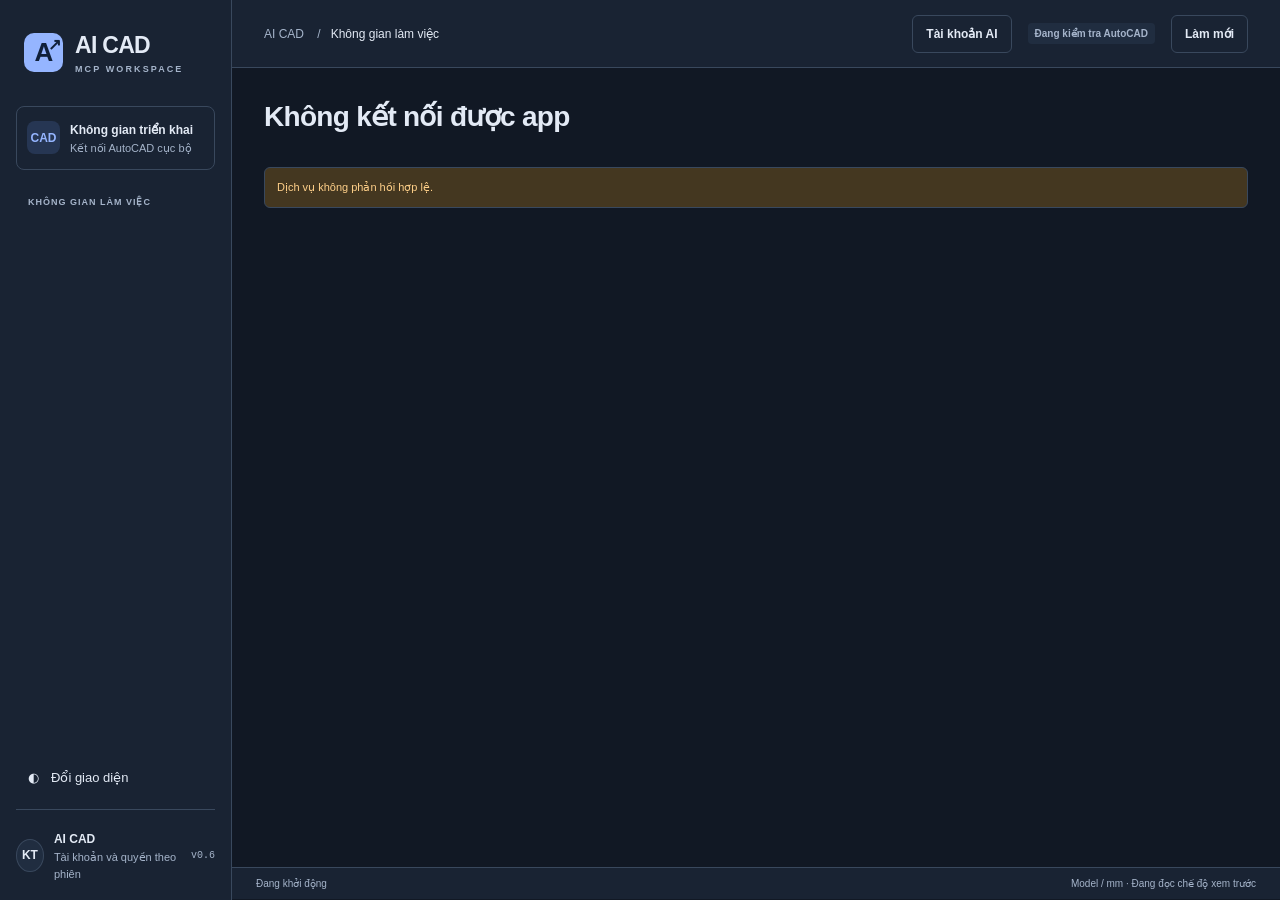
==== src/Desktop.Host/wwwroot/index.html @ 0a6f7db0 "Khoi tao du an AI CAD" ====
<!doctype html><html lang="vi"><head><meta charset="utf-8"><meta name="viewport" content="width=device-width,initial-scale=1"><title>AI CAD MCP</title><link rel="stylesheet" href="styles.css?v=0.6.3"></head><body class="theme-dark"><a class="skip" href="#main">Đến nội dung chính</a><div class="app"><aside class="sidebar"><div class="brand"><span class="brand-mark">A<span>↗</span></span><div>AI CAD<span class="brand-sub">MCP WORKSPACE</span></div></div><div class="project"><span class="project-icon">CAD</span><div><strong>Không gian triển khai</strong><small>Kết nối AutoCAD cục bộ</small></div></div><div class="eyebrow nav-label">KHÔNG GIAN LÀM VIỆC</div><nav id="nav" aria-label="Điều hướng chính"></nav><div class="sidebar-bottom"><div class="connection" id="connection"></div><button class="nav-item" id="theme">◐ <span>Đổi giao diện</span></button><div class="profile"><span class="avatar">KT</span><div><strong>AI CAD</strong><small>Tài khoản và quyền theo phiên</small></div><span class="version">v0.6</span></div></div></aside><div class="shell"><header class="topbar"><div class="breadcrumb">AI CAD <span>/</span><strong id="crumb">Không gian làm việc</strong></div><div class="top-actions"><button class="button" data-page="account">Tài khoản AI</button><span class="badge" id="cad-status">Đang kiểm tra AutoCAD</span><button class="button" id="refresh">Làm mới</button></div></header><main id="main" tabindex="-1"><p class="empty">Đang kết nối dịch vụ cục bộ…</p></main><footer class="statusbar"><span id="status">Đang khởi động</span><span id="preview-summary">Model / mm · Đang đọc chế độ xem trước</span></footer></div></div><div class="toast" id="toast" role="status" aria-live="polite" hidden></div><script src="app.js?v=0.6.2"></script><script src="chat.js?v=0.3.3"></script><script src="workspace.js?v=0.3.3"></script><script src="library-management.js?v=0.6.3"></script><script src="library.js?v=0.6.4"></script><script src="source.js?v=0.6.11"></script><script src="warehouse.js?v=0.5.0"></script><script src="drafting.js?v=0.6.1"></script></body></html>
---- src/Desktop.Host/wwwroot/styles.css ----
:root{color-scheme:light;--bg:#f4f6f9;--surface:#fff;--subtle:#f8fafc;--text:#19253a;--muted:#59677c;--line:#dce2eb;--primary:#285ddd;--primary-soft:#edf2ff;--success:#18754f;--success-soft:#e9f6ef;--warning:#935400;--warning-soft:#fff3df;--danger:#b52e3e;--danger-soft:#fff0f2;--canvas:#151d2a;--canvas-text:#bdcbdc;--shadow:0 12px 40px #0b1c3220;--radius:10px;--mono:Consolas,'Courier New',monospace;--font:'Segoe UI',Arial,sans-serif}
*{box-sizing:border-box}body{margin:0;font:14px/1.5 var(--font);background:var(--bg);color:var(--text)}button,input,select,textarea{font:inherit}button,a,select{touch-action:manipulation}button{cursor:pointer;color:inherit}button:disabled{cursor:not-allowed;opacity:.55}button:focus-visible,a:focus-visible,input:focus-visible,select:focus-visible,textarea:focus-visible{outline:3px solid var(--primary);outline-offset:3px}button{transition:background .15s,border-color .15s}a{color:var(--primary)}h1,h2,h3,p{margin:0}h1{font-size:28px;font-weight:650;letter-spacing:-.7px}h2{font-size:19px;font-weight:650}h3{font-size:15px}small{font-size:12px;color:var(--muted)}svg{display:block}.app{display:flex;min-height:100dvh}.sidebar{width:232px;flex-shrink:0;background:var(--surface);border-right:1px solid var(--line);padding:28px 16px 0;display:flex;flex-direction:column;position:sticky;top:0;height:100dvh}.brand{display:flex;align-items:center;gap:12px;font-size:23px;font-weight:700;letter-spacing:-.7px;padding:0 8px}.brand-mark{position:relative;background:var(--primary);color:white;width:39px;height:39px;border-radius:10px;display:grid;place-items:center;font-size:26px}.brand-mark span{font-size:16px;position:absolute;right:3px;top:0}.brand-sub{display:block;font-size:9px;letter-spacing:2.1px;color:var(--muted);font-weight:600;margin-top:0}.project{display:flex;gap:10px;align-items:center;border:1px solid var(--line);border-radius:8px;padding:12px 10px;margin:30px 0 26px}.project-icon,.avatar{display:grid;place-items:center;width:33px;height:33px;border-radius:8px;background:var(--primary-soft);color:var(--primary);font-weight:650;font-size:12px}.project strong{font-size:12px}.project small,.profile small,.connection small{display:block;font-size:11px}.eyebrow{font-size:10px;letter-spacing:1.5px;font-weight:700;color:var(--muted)}.nav-label{font-size:9px;padding:0 12px;margin-bottom:10px;letter-spacing:1px}.nav-item{display:flex;width:100%;align-items:center;gap:12px;background:none;border:0;text-align:left;padding:12px;border-radius:7px;margin:3px 0;font-weight:500;font-size:13px}.nav-item svg{width:18px;height:18px}.nav-item:hover{background:var(--subtle)}.nav-item.active{color:var(--primary);background:var(--primary-soft);font-weight:650}.nav-count{margin-left:auto;font-size:10px;padding:1px 6px;background:var(--surface);border:1px solid var(--line);border-radius:5px}.sidebar-bottom{margin-top:auto;padding-top:32px}.connection{display:flex;gap:9px;align-items:center;padding:12px 8px}.connection strong{font-size:11px}.dot{display:inline-block;width:6px;height:6px;border-radius:50%;background:var(--success);flex-shrink:0}.profile{display:flex;gap:10px;align-items:center;border-top:1px solid var(--line);padding:18px 0;margin-top:10px}.profile strong{font-size:12px}.avatar{background:var(--subtle);color:var(--text);border:1px solid var(--line);border-radius:50%}.version{margin-left:auto;font:10px var(--mono);color:var(--muted)}.shell{min-width:0;flex:1}.topbar{height:68px;display:flex;align-items:center;justify-content:space-between;padding:0 32px;border-bottom:1px solid var(--line);background:var(--surface);gap:12px}.breadcrumb{font-size:12px;color:var(--muted)}.breadcrumb span{margin:0 10px;color:var(--muted)}.breadcrumb strong{font-weight:500;color:var(--text)}.top-actions{display:flex;align-items:center;gap:16px}.prototype-tag{font-size:9px;letter-spacing:1px;color:var(--muted);border:1px solid var(--line);padding:5px 8px;border-radius:4px}.icon-button{border:1px solid var(--line);background:var(--surface);width:32px;height:32px;border-radius:6px;font-size:18px}main{padding:28px 32px 32px;min-height:calc(100dvh - 101px)}.page-heading{display:flex;align-items:center;justify-content:space-between;gap:20px;margin-bottom:24px}.page-heading p{color:var(--muted);font-size:13px;margin-top:5px}.button{display:inline-flex;align-items:center;justify-content:center;gap:8px;border:1px solid var(--line);background:var(--surface);border-radius:6px;padding:9px 13px;font-size:12px;font-weight:600;min-height:38px}.button svg{width:15px;height:15px}.button:hover{background:var(--subtle)}.button.primary{background:var(--primary);border-color:var(--primary);color:white}.button.primary:hover{filter:brightness(.93)}.button.danger{color:var(--danger)}.actions{display:flex;gap:8px;flex-wrap:wrap}.context{display:flex;align-items:center;justify-content:space-between;background:var(--surface);border:1px solid var(--line);border-radius:var(--radius);padding:13px 16px;margin-bottom:20px;gap:12px}.document-context{display:flex;align-items:center;gap:14px;flex-wrap:wrap}.file-icon{background:var(--primary-soft);color:var(--primary);border-radius:6px;padding:8px;font:10px var(--mono);font-weight:bold}.context strong{font-size:13px}.context small{display:block;font-size:11px}.badge{display:inline-flex;gap:5px;align-items:center;padding:3px 7px;border-radius:4px;font-size:10px;font-weight:600;white-space:nowrap;background:var(--subtle);color:var(--muted)}.badge.green{background:var(--success-soft);color:var(--success)}.badge.blue{background:var(--primary-soft);color:var(--primary)}.badge.amber{background:var(--warning-soft);color:var(--warning)}.badge.red{background:var(--danger-soft);color:var(--danger)}.workspace{display:grid;grid-template-columns:minmax(0,1fr) 308px;gap:20px}.panel{background:var(--surface);border:1px solid var(--line);border-radius:var(--radius);overflow:hidden}.panel-header{display:flex;align-items:center;justify-content:space-between;padding:15px 18px;border-bottom:1px solid var(--line);gap:8px}.panel-header h2{font-size:13px}.panel-header small{font-size:10px}.canvas-toolbar{display:flex;align-items:center;justify-content:space-between;color:var(--canvas-text);font:10px var(--mono);padding:12px 16px;background:var(--canvas);border-bottom:1px solid #ffffff16}.canvas{position:relative;background-color:var(--canvas);background-image:radial-gradient(#ffffff15 .7px,transparent .7px);background-size:18px 18px;height:350px;padding:14px}.canvas svg{width:100%;height:100%}.canvas-note{position:absolute;bottom:13px;left:16px;color:var(--canvas-text);font:9px var(--mono)}.canvas-legend{display:flex;align-items:center;gap:16px;color:var(--muted);font-size:10px;padding:10px 16px;border-top:1px solid var(--line);flex-wrap:wrap}.legend-line{display:inline-block;width:13px;height:3px;background:var(--primary);margin-right:5px;vertical-align:middle}.legend-line.orange{background:#df9a46}.legend-line.grey{background:#8e9baa}.task-list{margin-top:20px}.filters{display:flex;gap:6px;padding:12px 16px;border-bottom:1px solid var(--line);flex-wrap:wrap}.filter{background:none;border:0;color:var(--muted);font-size:11px;padding:6px 10px;border-radius:5px}.filter.active{background:var(--primary-soft);color:var(--primary);font-weight:600}.task-row{display:grid;grid-template-columns:27px minmax(0,1fr) auto;align-items:center;gap:10px;padding:12px 16px;border-bottom:1px solid var(--line);cursor:pointer}.task-row:last-child{border-bottom:0}.task-row.selected{background:var(--primary-soft);box-shadow:inset 3px 0 var(--primary)}.task-row:hover{background:var(--subtle)}.task-symbol{font:10px var(--mono);color:var(--muted)}.task-row strong{font-size:12px}.task-row small{display:block;font:10px var(--mono);margin-top:2px}.inspector{padding:18px}.inspector-title{display:flex;align-items:center;justify-content:space-between;margin-bottom:8px}.inspector h2{font-size:17px;line-height:1.45;margin:9px 0}.description{color:var(--muted);font-size:12px;line-height:1.7}.divider{height:1px;background:var(--line);margin:18px 0}.field-label{display:block;font-size:10px;letter-spacing:.7px;color:var(--muted);font-weight:650;margin:15px 0 6px}.field-value{padding:9px 10px;border:1px solid var(--line);border-radius:6px;font-size:11px;background:var(--subtle);overflow-wrap:anywhere}.field-value strong{display:block;font-size:12px}.meta-grid{display:grid;grid-template-columns:1fr 1fr;gap:12px}.meta-grid small{display:block;font-size:10px}.meta-grid strong{font-size:11px;font-weight:600}.checklist{list-style:none;padding:0;margin:12px 0}.checklist li{font-size:11px;padding:5px 0;display:flex;gap:8px}.check{color:var(--success);font-weight:bold}.notice{background:var(--primary-soft);border:1px solid var(--line);border-radius:6px;padding:10px 12px;color:var(--text);font-size:11px;line-height:1.7}.notice.amber{background:var(--warning-soft);color:var(--warning)}.inspector .button{width:100%;margin-top:12px}.stats{display:grid;grid-template-columns:repeat(3,1fr);gap:14px;margin-bottom:20px}.stat{border:1px solid var(--line);border-radius:8px;background:var(--surface);padding:14px 18px}.stat small{font-size:11px}.stat strong{display:block;font-size:24px;font-weight:600;margin-top:3px}.stat strong span{font-size:11px;font-weight:400;color:var(--muted);margin-left:8px}.statusbar{border-top:1px solid var(--line);display:flex;justify-content:space-between;gap:10px;padding:8px 24px;font-size:10px;color:var(--muted);background:var(--surface)}.statusbar .dot{margin-right:5px;background:var(--warning)}.separator{margin:0 8px}.searchbar{display:flex;gap:12px;margin-bottom:20px;flex-wrap:wrap}.searchbar input{max-width:400px;flex:1}.input,select,textarea{border:1px solid var(--line);background:var(--surface);color:var(--text);border-radius:6px;padding:10px 12px;min-height:40px}textarea{width:100%;resize:vertical}.card-grid{display:grid;grid-template-columns:repeat(3,minmax(0,1fr));gap:18px}.library-card{border:1px solid var(--line);background:var(--surface);border-radius:var(--radius);padding:18px}.card-art{height:130px;background:var(--subtle);border:1px solid var(--line);border-radius:6px;margin-bottom:16px;display:grid;place-items:center;color:var(--primary)}.card-art svg{width:110px;height:100px}.library-card h2{font-size:15px;margin:8px 0}.library-card p{font-size:12px;color:var(--muted);min-height:40px;margin-bottom:16px}.card-foot{display:flex;justify-content:space-between;align-items:center;gap:8px;border-top:1px solid var(--line);padding-top:14px}.library-card .button{padding:7px 9px;font-size:11px}.content-stack{display:grid;gap:18px}.session-card{padding:20px}.session-head{display:flex;justify-content:space-between;gap:10px;margin-bottom:20px}.session-card h2{font-size:16px}.document-row{display:flex;align-items:center;justify-content:space-between;gap:16px;padding:14px 0;border-top:1px solid var(--line)}.document-row strong{font-size:13px}.document-row small{display:block}.wide-layout{display:grid;grid-template-columns:minmax(0,1fr) 310px;gap:20px}.upload{border:1px dashed var(--muted);border-radius:8px;padding:45px 20px;text-align:center;background:var(--subtle)}.upload h2{margin:15px 0 6px}.upload p{font-size:12px;color:var(--muted);margin-bottom:20px}.upload input{max-width:100%;font-size:12px}.padded{padding:20px}.timeline{padding:0 22px}.event{display:flex;gap:16px;padding:20px 0;border-bottom:1px solid var(--line)}.event-time{width:54px;flex-shrink:0;font:11px var(--mono);color:var(--muted)}.event h3{font-size:13px;margin-bottom:4px}.event p{font-size:12px;color:var(--muted)}.empty{padding:28px;color:var(--muted);text-align:center}.setting-row{display:flex;align-items:center;justify-content:space-between;gap:20px;padding:18px 0;border-bottom:1px solid var(--line)}.setting-row p{font-size:12px;color:var(--muted);margin-top:4px}dialog{width:min(580px,calc(100% - 32px));padding:0;border:1px solid var(--line);border-radius:12px;background:var(--surface);color:var(--text);box-shadow:var(--shadow)}dialog::backdrop{background:#0b1426a6}.dialog-head{padding:22px;display:flex;justify-content:space-between;gap:14px;border-bottom:1px solid var(--line)}.dialog-head h2{margin-top:6px}.dialog-actions{display:flex;justify-content:flex-end;gap:8px;padding:18px 22px;border-top:1px solid var(--line)}#review-content{padding:20px 22px}.review-item{display:flex;justify-content:space-between;gap:20px;padding:8px 0;font-size:12px}.review-item span{color:var(--muted)}.toast{position:fixed;bottom:45px;right:24px;background:var(--text);color:var(--surface);border-radius:8px;padding:14px 20px;box-shadow:var(--shadow);max-width:min(440px,calc(100% - 32px));z-index:10;font-size:13px}.skip{position:fixed;top:-60px;left:20px;z-index:20;background:var(--surface);padding:10px}.skip:focus{top:10px}.mono{font-family:var(--mono);font-size:11px}.hint{margin-top:12px;font-size:11px;color:var(--muted)}.toggle{accent-color:var(--primary);width:18px;height:18px}.theme-dark{color-scheme:dark;--bg:#111824;--surface:#192333;--subtle:#202d40;--text:#e3eaf5;--muted:#a5b4ca;--line:#39485d;--primary:#95b5ff;--primary-soft:#263653;--success:#8bdbb5;--success-soft:#203e35;--warning:#ffd089;--warning-soft:#443720;--danger:#ffa1af;--danger-soft:#472737}.theme-dark .button.primary,.theme-dark .brand-mark{color:#10203a}.theme-dark .toast{background:#e3eaf5;color:#192333}
@media(min-width:1600px){main{max-width:1600px;margin:auto}.canvas{height:430px}.workspace{grid-template-columns:minmax(0,1fr) 340px}}@media(max-width:1180px){.sidebar{width:202px;padding:24px 10px 0}main{padding:24px 20px}.topbar{padding:0 20px}.workspace{grid-template-columns:minmax(0,1fr) 275px;gap:14px}.card-grid{grid-template-columns:repeat(2,minmax(0,1fr))}.wide-layout{grid-template-columns:1fr}}@media(max-width:900px){.sidebar{width:76px;padding:22px 8px 0}.brand{padding:0 10px}.brand>div,.project,.nav-label,.nav-item span,.connection,.profile,.sidebar-bottom .nav-item{display:none}.brand-mark{flex-shrink:0}.nav-item{justify-content:center;height:44px}.nav-item svg{width:21px;height:21px}.sidebar nav{margin-top:32px}.workspace{grid-template-columns:1fr}.workspace>aside{display:block}.inspector .meta-grid{grid-template-columns:repeat(4,1fr)}.canvas{height:350px}.page-heading{align-items:flex-start}.prototype-tag{display:none}.statusbar{flex-wrap:wrap}}@media(max-width:600px){.sidebar{width:58px;padding:20px 5px}.brand{padding:0 5px}.brand-mark{width:37px;height:37px}.breadcrumb{font-size:10px}.breadcrumb span{margin:0 4px}.breadcrumb strong{display:none}.topbar{height:56px;padding:0 12px}main{padding:20px 12px}h1{font-size:23px}.page-heading{flex-direction:column;gap:12px;margin-bottom:18px}.stats{gap:6px}.stat{padding:10px}.stat strong{font-size:22px}.stat strong span{display:none}.context{align-items:flex-start;flex-direction:column}.card-grid{grid-template-columns:1fr}.inspector .meta-grid{grid-template-columns:1fr 1fr}.canvas{height:290px;padding:4px}.canvas-toolbar{font-size:8px}.task-row{padding:12px 10px;grid-template-columns:18px minmax(0,1fr)}.task-row .badge{grid-column:2;justify-self:start}.session-head,.document-row{align-items:flex-start;flex-direction:column}.statusbar{padding:8px 12px;font-size:9px}.statusbar>span:last-child{display:none}.dialog-actions{flex-wrap:wrap}.setting-row{align-items:flex-start;flex-direction:column}.top-actions{gap:4px}}@media(prefers-reduced-motion:reduce){*{transition:none!important;scroll-behavior:auto!important}}@media(forced-colors:active){.badge,.button,.nav-item.active,.panel{border:1px solid CanvasText}.dot{background:CanvasText}}
.chat-context{display:flex;gap:12px;align-items:end;flex-wrap:wrap;margin-bottom:18px}.chat-context label{display:grid;gap:6px;font-size:11px;color:var(--muted);min-width:200px;flex:1}.chat-panel{max-width:1100px;margin:auto}.chat-log{min-height:320px;max-height:55vh;overflow:auto;padding:24px}.chat-welcome{max-width:600px;margin:12px auto;text-align:left;display:grid;gap:16px}.chat-welcome .brand-mark{margin-bottom:8px}.chat-welcome p{color:var(--muted);font-size:13px}.chat-message{max-width:85%;padding:16px 18px;border-radius:8px;margin-bottom:16px;background:var(--subtle);overflow-wrap:anywhere}.chat-message.from-user{margin-left:auto;background:var(--primary-soft)}.chat-message p{white-space:pre-wrap;margin-top:8px;font-size:14px}.chat-message .notice{margin-top:12px}.chat-composer{padding:18px 24px;border-top:1px solid var(--line)}.chat-composer textarea{min-height:92px}.chat-composer-foot{display:flex;justify-content:space-between;align-items:center;gap:12px;margin-top:12px}.chat-thinking{font-size:13px;color:var(--muted);padding:10px}.calibration-grid{display:grid;grid-template-columns:repeat(3,1fr);gap:12px}.calibration-grid label{font-size:11px;display:grid;gap:5px}.analysis-summary{margin-top:16px}.analysis-summary pre{white-space:pre-wrap;overflow-wrap:anywhere;font-size:11px;max-height:350px;overflow:auto}@media(max-width:600px){.chat-log{padding:12px}.chat-message{max-width:100%}.chat-composer{padding:12px}.chat-composer-foot{align-items:start;flex-direction:column}.calibration-grid{grid-template-columns:1fr 1fr}.chat-context label{min-width:0;width:100%}}

/* One workspace: conversation left, drawing and execution right. */
main.unified-workspace{max-width:none;width:100%;margin:0;padding:24px;}
.unified-workspace .page-heading{margin-bottom:18px}.workspace-controls{display:grid;grid-template-columns:minmax(150px,.8fr) minmax(200px,1.2fr) minmax(200px,1fr) auto;gap:12px;padding:14px 16px;margin-bottom:18px;align-items:end}.workspace-controls label{display:grid;gap:7px;min-width:0;font-size:10px;font-weight:650;letter-spacing:.4px;color:var(--muted)}.workspace-controls select{width:100%;min-width:0;font-size:12px;letter-spacing:0}.unified-grid{display:grid;grid-template-columns:minmax(300px,30%) minmax(0,1fr);gap:18px;align-items:start}.unified-grid>*{min-width:0}.workspace-chat{display:flex;flex-direction:column;position:sticky;top:18px;height:calc(100dvh - 320px);min-height:520px}.workspace-chat .panel-header{flex-shrink:0}.workspace-chat .panel-header .button{padding:6px 10px;min-height:34px;font-size:11px}.chat-target{display:flex;gap:8px;flex-wrap:wrap;align-items:center;padding:12px 16px;border-bottom:1px solid var(--line);font-size:11px;color:var(--muted)}.chat-target>span:last-child{overflow-wrap:anywhere}.workspace-chat-help{padding:10px 16px;background:var(--warning-soft);color:var(--warning);font-size:11px;line-height:1.65}.workspace-chat .chat-log{flex:1;min-height:130px;max-height:none;padding:16px;overflow:auto;scrollbar-width:thin}.workspace-chat .chat-message{max-width:100%;padding:12px;margin-bottom:14px}.workspace-chat .chat-message p{font-size:13px;line-height:1.65}.workspace-chat .chat-message .button{font-size:11px;white-space:normal;line-height:1.5}.workspace-chat .chat-welcome{margin:8px 0;gap:14px}.workspace-chat .chat-welcome h3{font-size:18px}.workspace-chat .chat-welcome p{font-size:12px}.workspace-chat .chat-composer{padding:14px 16px;flex-shrink:0}.workspace-chat .chat-composer .field-label{margin-top:0}.workspace-chat .chat-composer textarea{font-size:13px;min-height:92px;max-height:180px}.workspace-chat .chat-composer-foot{align-items:center;gap:8px}.workspace-chat .chat-composer-foot small{font-size:10px;line-height:1.5}.workspace-chat .chat-composer-foot .button{font-size:12px;white-space:nowrap;min-height:40px}.deployment-heading{display:flex;justify-content:space-between;align-items:center;gap:12px;margin:0 0 12px}.deployment-heading h2{font-size:17px;margin-top:5px;overflow-wrap:anywhere}.deployment-heading .actions{flex-wrap:wrap;justify-content:end}.deployment-metrics{display:flex;flex-wrap:wrap;gap:10px 24px;padding:13px 16px;border:1px solid var(--line);border-radius:8px;background:var(--surface);font-size:11px;color:var(--muted);margin-bottom:14px}.deployment-metrics strong{font:600 17px var(--mono);margin-right:5px;color:var(--text)}.deployment-grid{display:grid;grid-template-columns:minmax(0,1fr) 260px;gap:14px;align-items:start}.deployment-main{min-width:0}.deployment-main .canvas{height:340px}.deployment-main .canvas-toolbar{font-size:8px;gap:10px;flex-wrap:wrap}.deployment-main .task-list{margin-top:14px}.deployment-main .task-row{width:100%;border:0;border-top:1px solid var(--line);background:var(--surface);text-align:left;color:var(--text);cursor:pointer}.deployment-main .task-row.selected{background:var(--primary-soft);box-shadow:inset 3px 0 var(--primary)}.deployment-grid .inspector{padding:14px}.deployment-grid .inspector h2{font-size:15px}.deployment-grid .inspector .description{font-size:11px}.deployment-grid .inspector .button{font-size:11px;white-space:normal;line-height:1.5}.deployment-grid .panel-header{padding:14px}.deployment-grid .panel-header h2{font-size:13px}
@media(min-width:1900px){.unified-grid{grid-template-columns:minmax(380px,30%) minmax(0,1fr)}.deployment-grid{grid-template-columns:minmax(0,1fr) 300px}.deployment-main .canvas{height:420px}}
@media(max-width:1350px){.unified-grid{grid-template-columns:320px minmax(0,1fr);gap:14px}.deployment-grid{grid-template-columns:1fr}.workspace-chat{height:calc(100dvh - 320px)}.deployment-grid>aside{width:100%}.deployment-heading{align-items:start;flex-direction:column}.deployment-main .canvas{height:300px}}
@media(max-width:1000px){.workspace-controls{grid-template-columns:1fr 1fr}.unified-grid{grid-template-columns:minmax(280px,42%) minmax(0,1fr)}.deployment-metrics{gap:10px}.workspace-chat{height:650px;min-height:0;position:static}.unified-workspace .page-heading h1{font-size:23px}}
@media(max-width:700px){main.unified-workspace{padding:16px 12px}.workspace-controls{grid-template-columns:1fr;padding:12px}.unified-grid{grid-template-columns:1fr}.workspace-chat{height:620px}.workspace-chat .chat-composer textarea,.workspace-controls select{font-size:16px}.deployment-heading{margin-top:4px}.deployment-main .canvas{height:300px}}

.preview-settings{padding:6px 0 22px;border-bottom:1px solid var(--line)}.preview-settings h2{font-size:18px;margin-bottom:8px}.preview-options{border:0;padding:0;margin:20px 0;display:grid;grid-template-columns:repeat(3,minmax(0,1fr));gap:14px}.preview-option{display:flex;gap:12px;align-items:start;padding:18px;border:1px solid var(--line);border-radius:8px;cursor:pointer;background:var(--surface);min-height:120px}.preview-option:has(input:checked){border-color:var(--primary);background:var(--primary-soft)}.preview-option input{margin-top:4px;accent-color:var(--primary);min-width:18px;min-height:18px}.preview-option strong{display:block;font-size:14px}.preview-option small{display:block;font-size:12px;line-height:1.7;margin-top:8px;color:var(--muted)}.sr-only{position:absolute;width:1px;height:1px;overflow:hidden;clip:rect(0,0,0,0);white-space:nowrap}@media(max-width:900px){.preview-options{grid-template-columns:1fr}.preview-option{min-height:0}}

.library-intro{margin-bottom:20px}.library-card-top{display:flex;justify-content:space-between;gap:10px;align-items:center}.library-id{color:var(--muted);overflow-wrap:anywhere}.library-card-actions{display:flex;gap:8px;flex-wrap:wrap;padding-top:12px;border-top:1px solid var(--line)}.library-card-actions .button{min-height:38px}.library-dialog{width:min(1120px,calc(100% - 40px));max-height:90dvh;overflow:auto}.library-dialog-body{padding:22px}.library-dialog #library-error{margin:0 22px 20px}.library-fields{display:grid;grid-template-columns:repeat(3,minmax(0,1fr));gap:16px}.library-fields label{display:grid;gap:7px;font-size:12px;color:var(--muted);min-width:0}.library-fields input,.library-fields select{min-width:0;width:100%}.library-advanced{border:1px solid var(--line);border-radius:8px;padding:14px;margin:18px 0}.library-advanced summary{cursor:pointer;font-size:13px;font-weight:600}.library-advanced textarea{margin-top:14px;font:12px/1.6 var(--mono);min-height:220px}.library-form-actions{display:flex;justify-content:end;gap:10px;margin-top:20px}.library-version-list{margin-top:18px}.library-version-row{display:flex;align-items:center;gap:14px;padding:14px 0;border-bottom:1px solid var(--line)}.library-version-row strong{margin-right:auto}.library-import-options{display:flex;gap:14px;align-items:center;flex-wrap:wrap;margin:18px 0;font-size:12px}.library-import-options input,.asset-select input,.library-confirm input,.library-layer-row input[type=checkbox]{accent-color:var(--primary);width:18px;height:18px;flex-shrink:0}.library-section-title{font-size:16px;margin:22px 0 10px}.library-asset-grid{display:grid;grid-template-columns:repeat(3,minmax(0,1fr));gap:14px;margin-top:16px}.library-asset{padding:14px;border:1px solid var(--line);border-radius:8px;min-width:0}.library-asset.unsupported{opacity:.75}.asset-select{display:flex;gap:9px;align-items:center;font-size:13px;overflow-wrap:anywhere}.library-preview{background:var(--bg);border:1px solid var(--line);border-radius:6px;margin:12px 0;padding:10px;color:var(--primary)}.library-preview svg{width:100%;height:125px}.library-preview small{display:block;font-size:10px;line-height:1.5;color:var(--muted);margin-top:8px}.asset-code{display:grid;gap:6px;font-size:11px;color:var(--muted);margin-top:10px}.asset-code input{width:100%;min-width:0}.library-layer-list{display:grid;margin-top:16px;max-height:300px;overflow:auto}.library-layer-row{display:grid;grid-template-columns:minmax(120px,1fr) 65px minmax(120px,1fr);gap:12px;align-items:center;padding:8px;border-bottom:1px solid var(--line);font-size:12px}.library-layer-row label{display:flex;gap:8px;align-items:center;overflow-wrap:anywhere}.library-layer-row input:not([type=checkbox]){width:100%;min-width:0}.library-layer-row small{grid-column:1/-1;color:var(--muted)}.library-import-notes{margin-top:18px}.library-review-grid{display:grid;grid-template-columns:1fr 1fr;gap:24px;margin:22px 0;font-size:13px}.library-review-grid h3{font-size:14px;margin:14px 0 10px}.library-review-grid p{color:var(--muted);line-height:1.7}.library-token-list{display:flex;flex-wrap:wrap;gap:8px}.library-confirm{display:flex;gap:10px;align-items:center;margin:20px 0;font-size:13px;line-height:1.7}.library-loading{padding:40px 10px;text-align:center;color:var(--muted)}.library-dialog input:read-only{background:var(--subtle)}@media(max-width:1000px){.library-fields{grid-template-columns:1fr 1fr}.library-asset-grid{grid-template-columns:1fr 1fr}}@media(max-width:650px){.library-dialog{width:calc(100% - 20px);max-height:95dvh}.library-dialog-body{padding:14px}.library-fields,.library-asset-grid,.library-review-grid{grid-template-columns:1fr}.library-layer-row{grid-template-columns:1fr 1fr}.library-layer-row .mono{display:none}.library-version-row{flex-wrap:wrap}.library-dialog input,.library-dialog select{font-size:16px}}

.source-layout{display:grid;grid-template-columns:240px minmax(0,1fr);gap:18px;align-items:start}.source-list{overflow:hidden}.source-row{display:grid;gap:8px;width:100%;padding:14px;text-align:left;border:0;border-top:1px solid var(--line);background:var(--surface);color:var(--text);cursor:pointer;overflow-wrap:anywhere}.source-row.selected{background:var(--primary-soft);box-shadow:inset 3px 0 var(--primary)}.source-row strong{font-size:12px}.source-row small{font-size:10px;color:var(--muted)}.source-content{display:grid;gap:18px;min-width:0}.source-content h2{font-size:16px;margin-bottom:10px}.source-image{padding:16px;background:#fff;border-radius:6px;margin:16px}.source-image svg{display:block;width:100%;max-height:560px}.source-overlay-toggle{display:flex;align-items:center;gap:8px;font-size:12px;padding:0 18px 18px}.source-metrics{display:flex;gap:8px;flex-wrap:wrap;margin:16px 0}.source-assumptions{font-size:12px;line-height:1.8;color:var(--muted);padding-left:20px;margin:16px 0}.source-content .calibration-grid{margin-top:16px}.source-content .calibration-grid input{width:100%;min-width:0}@media(max-width:900px){.source-layout{grid-template-columns:1fr}.source-list{max-height:240px;overflow:auto}}

#draft-form>label,#draft-body>label,#draft-block-fields>label{display:grid;gap:8px;margin:16px 0;font-size:13px}#draft-form select,#draft-form textarea{width:100%;min-width:0}#draft-body h3{font-size:15px;margin:22px 0 12px}#draft-form .library-confirm{display:flex}#draft-form input[type=checkbox]{width:18px;height:18px;flex-shrink:0}#draft-form textarea{min-height:120px}#draft-form label small{color:var(--muted)}

#draft-form input:not([type=checkbox]),#draft-form select,#draft-form textarea{background:var(--bg);color:var(--text);border:1px solid var(--line);border-radius:6px;padding:11px 12px;min-height:44px;width:100%;box-sizing:border-box}#draft-form input:focus-visible,#draft-form select:focus-visible,#draft-form textarea:focus-visible{outline:2px solid var(--primary);outline-offset:2px}

.library-management-toolbar{display:grid;grid-template-columns:minmax(240px,2fr) minmax(180px,1fr) auto;gap:16px;align-items:end;margin:20px 0}.library-management-toolbar label,#library-manage-group label{display:grid;gap:8px;font-size:13px}.library-management-toolbar input,.library-management-toolbar select,#library-manage-group input,#library-manage-item input,#library-manage-item select{background:var(--bg);color:var(--text);border:1px solid var(--line);border-radius:6px;min-height:44px;padding:10px 12px;width:100%;box-sizing:border-box}.library-management-toolbar>span{padding:12px;color:var(--muted);font-size:13px}.library-card>.badge{margin:6px 0}#library-manage-group{display:flex;gap:14px;align-items:end}#library-manage-group label{flex:1}.library-management-toolbar input:focus-visible{outline:2px solid var(--primary);outline-offset:2px}@media(max-width:650px){.library-management-toolbar{grid-template-columns:1fr}#library-manage-group{display:grid}}
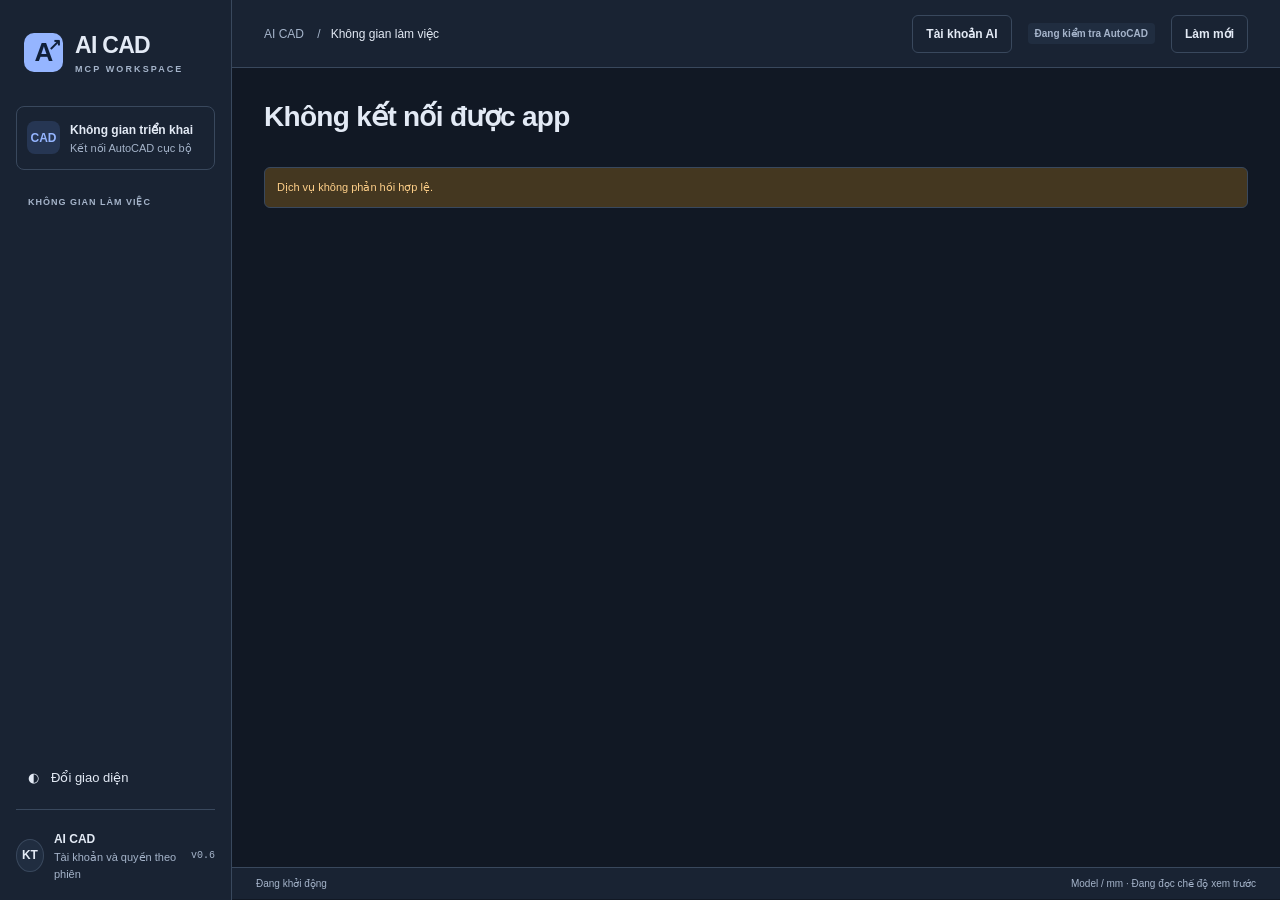
==== commit 155d7470: "Improve CAD library sync, Ribbon UI and block replacement" ====
--- a/src/Desktop.Host/wwwroot/index.html
+++ b/src/Desktop.Host/wwwroot/index.html
@@ -1,3 +1 @@
-<!doctype html><html lang="vi"><head><meta charset="utf-8"><meta name="viewport" content="width=device-width,initial-scale=1"><title>AI CAD MCP</title><link rel="stylesheet" href="styles.css?v=0.6.3"></head><body class="theme-dark"><a class="skip" href="#main">Đến nội dung chính</a><div class="app"><aside class="sidebar"><div class="brand"><span class="brand-mark">A<span>↗</span></span><div>AI CAD<span class="brand-sub">MCP WORKSPACE</span></div></div><div class="project"><span class="project-icon">CAD</span><div><strong>Không gian triển khai</strong><small>Kết nối AutoCAD cục bộ</small></div></div><div class="eyebrow nav-label">KHÔNG GIAN LÀM VIỆC</div><nav id="nav" aria-label="Điều hướng chính"></nav><div class="sidebar-bottom"><div class="connection" id="connection"></div><button class="nav-item" id="theme">◐ <span>Đổi giao diện</span></button><div class="profile"><span class="avatar">KT</span><div><strong>AI CAD</strong><small>Tài khoản và quyền theo phiên</small></div><span class="version">v0.6</span></div></div></aside><div class="shell"><header class="topbar"><div class="breadcrumb">AI CAD <span>/</span><strong id="crumb">Không gian làm việc</strong></div><div class="top-actions"><button class="button" data-page="account">Tài khoản AI</button><span class="badge" id="cad-status">Đang kiểm tra AutoCAD</span><button class="button" id="refresh">Làm mới</button></div></header><main id="main" tabindex="-1"><p class="empty">Đang kết nối dịch vụ cục bộ…</p></main><footer class="statusbar"><span id="status">Đang khởi động</span><span id="preview-summary">Model / mm · Đang đọc chế độ xem trước</span></footer></div></div><div class="toast" id="toast" role="status" aria-live="polite" hidden></div><script src="app.js?v=0.6.2"></script><script src="chat.js?v=0.3.3"></script><script src="workspace.js?v=0.3.3"></script><script src="library-management.js?v=0.6.3"></script><script src="library.js?v=0.6.4"></script><script src="source.js?v=0.6.11"></script><script src="warehouse.js?v=0.5.0"></script><script src="drafting.js?v=0.6.1"></script></body></html>
-
-
+<!doctype html><html lang="vi"><head><meta charset="utf-8"><meta name="viewport" content="width=device-width,initial-scale=1"><title>AI CAD MCP</title><link rel="stylesheet" href="styles.css?v=0.16.1"></head><body class="theme-dark"><a class="skip" href="#main">Đến nội dung chính</a><div class="app"><aside class="sidebar"><div class="brand"><span class="brand-mark">A<span>↗</span></span><div>AI CAD<span class="brand-sub">MCP WORKSPACE</span></div></div><div class="project"><span class="project-icon">CAD</span><div><strong>Không gian triển khai</strong><small>Kết nối AutoCAD cục bộ</small></div></div><div class="eyebrow nav-label">KHÔNG GIAN LÀM VIỆC</div><nav id="nav" aria-label="Điều hướng chính"></nav><div class="sidebar-bottom"><div class="connection" id="connection"></div><button class="nav-item" id="theme">◐ <span>Đổi giao diện</span></button><div class="profile"><span class="avatar">KT</span><div><strong>AI CAD</strong><small>Tài khoản và quyền theo phiên</small></div><span class="version">v0.6</span></div></div></aside><div class="shell"><header class="topbar"><div class="breadcrumb">AI CAD <span>/</span><strong id="crumb">Không gian làm việc</strong></div><div class="top-actions"><button class="button" data-page="account">Tài khoản AI</button><span class="badge" id="cad-status">Đang kiểm tra AutoCAD</span><button class="button" id="refresh">Làm mới</button></div></header><main id="main" tabindex="-1"><p class="empty">Đang kết nối dịch vụ cục bộ…</p></main><footer class="statusbar"><span id="status">Đang khởi động</span><span id="preview-summary">Model / mm · Đang đọc chế độ xem trước</span></footer></div></div><div class="toast" id="toast" role="status" aria-live="polite" hidden></div><script src="app.js?v=0.6.2"></script><script src="chat.js?v=0.3.3"></script><script src="workspace.js?v=0.3.3"></script><script src="library-management.js?v=0.13.0"></script><script src="library.js?v=0.7.0"></script><script src="source.js?v=0.6.11"></script><script src="warehouse.js?v=0.5.0"></script><script src="drafting.js?v=0.6.1"></script><script src="library-tree.js?v=0.8.0"></script><script src="block-groups.js?v=0.10.0"></script><script src="layer-groups.js?v=0.9.0"></script><script src="hatch-management.js?v=0.15.0"></script><script src="hatch-library.js?v=0.16.1"></script><script src="style-library.js?v=0.13.0"></script><script src="library-browser.js?v=0.13.0"></script><script src="library-sync.js?v=1.1.0"></script><script src="block-replacement.js?v=1.0.0"></script></body></html>
--- a/src/Desktop.Host/wwwroot/styles.css
+++ b/src/Desktop.Host/wwwroot/styles.css
@@ -22,3 +22,17 @@
 #draft-form input:not([type=checkbox]),#draft-form select,#draft-form textarea{background:var(--bg);color:var(--text);border:1px solid var(--line);border-radius:6px;padding:11px 12px;min-height:44px;width:100%;box-sizing:border-box}#draft-form input:focus-visible,#draft-form select:focus-visible,#draft-form textarea:focus-visible{outline:2px solid var(--primary);outline-offset:2px}
 
 .library-management-toolbar{display:grid;grid-template-columns:minmax(240px,2fr) minmax(180px,1fr) auto;gap:16px;align-items:end;margin:20px 0}.library-management-toolbar label,#library-manage-group label{display:grid;gap:8px;font-size:13px}.library-management-toolbar input,.library-management-toolbar select,#library-manage-group input,#library-manage-item input,#library-manage-item select{background:var(--bg);color:var(--text);border:1px solid var(--line);border-radius:6px;min-height:44px;padding:10px 12px;width:100%;box-sizing:border-box}.library-management-toolbar>span{padding:12px;color:var(--muted);font-size:13px}.library-card>.badge{margin:6px 0}#library-manage-group{display:flex;gap:14px;align-items:end}#library-manage-group label{flex:1}.library-management-toolbar input:focus-visible{outline:2px solid var(--primary);outline-offset:2px}@media(max-width:650px){.library-management-toolbar{grid-template-columns:1fr}#library-manage-group{display:grid}}
+.block-library{padding:24px}.block-library-toolbar,.block-library-filters{display:flex;gap:16px;align-items:end;flex-wrap:wrap}.block-library-toolbar{justify-content:space-between}.block-library label{display:grid;gap:7px;font-size:13px;color:var(--muted)}.block-library input,.block-library select{min-height:44px;border:1px solid var(--line);border-radius:6px;padding:9px 12px;background:var(--surface);color:var(--text);font:inherit}.block-library-toolbar>label{flex:1;min-width:220px;max-width:540px}.block-library-filters{margin:22px 0 12px}.block-library-filters>label:first-child{flex:1;min-width:200px}.block-tabs{display:flex;gap:8px}.block-library .button{min-height:44px}.block-browser-split{display:grid;grid-template-columns:minmax(280px,1fr) minmax(360px,1.15fr);gap:24px;align-items:start;margin-top:18px}.block-card-grid{display:grid;grid-template-columns:repeat(2,minmax(0,1fr));gap:12px;max-height:85vh;overflow:auto;padding:3px}.block-item{display:flex;flex-direction:column;text-align:left;padding:10px;gap:7px;border:1px solid var(--line);border-radius:8px;background:var(--surface);color:var(--text);cursor:pointer;min-width:0;font:inherit}.block-item strong{font-size:13px;overflow-wrap:anywhere}.block-item>span,.block-item>small{font-size:12px;color:var(--muted)}.block-item.selected{outline:2px solid var(--primary);outline-offset:-2px;background:var(--primary-soft)}.block-item:focus-visible,.block-library button:focus-visible,.block-library input:focus-visible,.block-library select:focus-visible{outline:3px solid var(--primary);outline-offset:3px}.block-thumbnail{width:100%;height:150px;background:#f7f9fc;border-radius:5px;display:grid;place-items:center;overflow:hidden}.block-thumbnail.large{height:300px;margin:18px 0 8px}.block-thumbnail img{width:100%;height:100%;object-fit:contain;padding:12px}.block-no-image{color:#52677c;text-align:center;padding:15px;gap:8px;font-size:13px}.block-no-image small{font-size:12px}.block-inspector{border:1px solid var(--line);border-radius:8px;padding:20px;min-width:0}.block-detail-head{display:flex;justify-content:space-between;gap:12px;align-items:start}.block-detail-head h2{overflow-wrap:anywhere;margin:6px 0}.block-specs{display:grid;grid-template-columns:repeat(2,minmax(0,1fr));gap:16px;margin:20px 0}.block-specs dt{font-size:12px;color:var(--muted);margin-bottom:5px}.block-specs dd{font-size:13px;margin:0;overflow-wrap:anywhere}.block-inspector h3{font-size:15px;margin-top:24px;margin-bottom:12px}.block-table-scroll{overflow-x:auto;max-width:100%}.block-table{width:100%;border-collapse:collapse;font-size:13px;text-align:left}.block-table th,.block-table td{padding:12px 10px;border-bottom:1px solid var(--line);vertical-align:top;max-width:250px;overflow-wrap:anywhere;min-width:100px}.block-table thead{background:var(--subtle)}.block-table th small{display:block;font-weight:400;color:var(--muted);margin-top:5px}.block-formula{padding:12px;background:var(--subtle);font-family:var(--mono);font-size:12px;overflow-wrap:anywhere}.block-layer-tags{display:flex;gap:6px;flex-wrap:wrap}.block-inspector .actions{margin:24px 0}.block-inspector details{margin-top:24px}.block-library-admin{margin-top:24px;border:1px solid var(--line);border-radius:8px;padding:16px}.block-library-admin>summary{cursor:pointer;font-size:14px}.block-library-admin>.page-heading{margin-top:24px}.block-layer-heading{margin:24px 0 18px}.block-layer-heading p{font-size:13px;color:var(--muted);margin-top:8px}.layer-swatch{display:inline-block;width:15px;height:15px;border:1px solid var(--line);border-radius:3px;margin-right:7px;vertical-align:middle}@media(min-width:1600px){.block-card-grid{grid-template-columns:repeat(3,minmax(0,1fr))}}@media(max-width:1050px){.block-browser-split{grid-template-columns:1fr}.block-card-grid{max-height:450px;grid-template-columns:repeat(3,minmax(0,1fr))}}@media(max-width:600px){.block-library{padding:14px}.block-card-grid{grid-template-columns:repeat(2,minmax(0,1fr))}.block-library-toolbar>label{min-width:0;width:100%}.block-detail-head{flex-direction:column}.block-specs{grid-template-columns:1fr}.block-thumbnail.large{height:240px}.block-thumbnail{height:120px}.block-inspector{padding:14px}}
+.library-tree-layout{display:grid;grid-template-columns:240px minmax(0,1fr);gap:18px;align-items:start}.library-folder-tree{padding:16px;background:var(--surface);border:1px solid var(--line);border-radius:8px;position:sticky;top:15px}.library-tree-head{display:flex;flex-direction:column;gap:12px;margin-bottom:18px}.library-tree-head h2{font-size:16px}.library-tree-item{width:100%;min-height:44px;border:0;border-radius:5px;background:transparent;color:var(--text);display:flex;align-items:center;justify-content:space-between;gap:8px;text-align:left;padding:10px;font:inherit;font-size:13px;cursor:pointer}.library-tree-item span{overflow-wrap:anywhere}.library-tree-item.active{background:var(--primary-soft);color:var(--primary);font-weight:600}.library-tree-item:hover{background:var(--subtle)}.library-tree-item:focus-visible{outline:3px solid var(--primary)}.library-tree-item small{color:var(--muted)}.library-tree-children{margin-left:12px;border-left:1px solid var(--line);padding-left:7px}.library-tree-branch>summary{display:flex;align-items:center;cursor:pointer}.library-tree-branch>summary:before{content:'▸';font-size:14px}.library-tree-branch[open]>summary:before{content:'▾'}.library-tree-layout .block-browser-split{grid-template-columns:minmax(220px,.8fr) minmax(300px,1.2fr)}.library-tree-layout .block-card-grid{grid-template-columns:repeat(2,minmax(0,1fr))}.library-tree-layout .block-library{min-width:0}@media(max-width:1350px){.library-tree-layout .block-browser-split{grid-template-columns:1fr}.library-tree-layout .block-card-grid{max-height:430px;grid-template-columns:repeat(3,minmax(0,1fr))}}@media(max-width:800px){.library-tree-layout{grid-template-columns:1fr}.library-folder-tree{position:static}.library-tree-layout .block-card-grid{grid-template-columns:repeat(2,minmax(0,1fr))}}
+.block-layer-table th:first-child,.block-layer-table td:first-child{min-width:44px;width:44px;padding:12px 8px}.block-layer-table input[type=checkbox]{width:18px;height:18px;min-height:18px;accent-color:var(--primary);cursor:pointer}.block-layer-table td:last-child .button{margin:0 6px 6px 0}.block-layer-heading>[data-layer-move-selected]{margin-bottom:16px}
+.block-card-open{display:flex;flex-direction:column;gap:7px;width:100%;border:0;background:transparent;color:inherit;text-align:left;padding:0;cursor:pointer;font:inherit}.block-card-open strong{font-size:13px;overflow-wrap:anywhere}.block-card-open span,.block-card-open small{font-size:12px;color:var(--muted)}.block-select-check{display:flex!important;align-items:center;gap:8px;font-size:12px!important;min-height:32px}.block-select-check input[type=checkbox],#block-check-all{min-height:18px;width:18px;height:18px;accent-color:var(--primary);cursor:pointer}.block-item>.button{width:100%;margin-top:auto}.block-card-open:focus-visible{outline:3px solid var(--primary);outline-offset:3px}.block-item>small{overflow-wrap:anywhere}
+.library-tree-layout .block-catalog-grid{grid-template-columns:repeat(auto-fill,minmax(190px,1fr));max-height:none;overflow:visible;margin-top:18px}.library-dialog .block-inspector{border:0;padding:0}.library-dialog .block-inspector .block-detail-head{display:none}@media(max-width:600px){.library-tree-layout .block-catalog-grid{grid-template-columns:repeat(2,minmax(0,1fr))}}
+.hatch-tabs{margin-bottom:20px}.hatch-search{display:grid;gap:8px;margin:22px 0;font-size:13px;color:var(--muted)}.hatch-search input{padding:12px;min-height:44px;border:1px solid var(--line);border-radius:6px;background:var(--surface);color:var(--text)}.hatch-grid{grid-template-columns:repeat(auto-fill,minmax(200px,1fr));max-height:none;overflow:visible;margin-top:18px}.hatch-json{white-space:pre-wrap;overflow-wrap:anywhere;font-size:12px;padding:15px;max-height:360px;overflow:auto}
+.hatch-variant-filters{display:grid;grid-template-columns:minmax(180px,2fr) minmax(120px,1fr) minmax(120px,1fr) auto;gap:14px;align-items:end;margin-top:22px}.hatch-variant-filters label{display:grid;gap:7px;font-size:13px;color:var(--muted)}.hatch-variant-filters input,.hatch-variant-filters select{width:100%;min-height:44px;padding:10px;border:1px solid var(--line);border-radius:6px;background:var(--surface);color:var(--text);font:inherit}.hatch-pattern-section{margin:24px 0}.hatch-pattern-section h3{display:flex;align-items:center;gap:12px;font-size:16px}.hatch-purpose{white-space:pre-line;text-align:left;line-height:1.6}.hatch-config-summary{padding:14px;background:var(--subtle);border-radius:6px;margin-bottom:18px;font-size:13px}@media(max-width:700px){.hatch-variant-filters{grid-template-columns:1fr 1fr}.hatch-variant-filters label:first-child{grid-column:1/-1}}
+.hatch-pattern-section>summary{cursor:pointer;padding:14px 0;font-size:16px;font-weight:600;border-bottom:1px solid var(--line)}.hatch-pattern-section>summary .badge{margin-left:10px}.hatch-pattern-section>summary:focus-visible{outline:3px solid var(--primary);outline-offset:3px}.hatch-collapse-actions{margin-top:18px;display:flex;gap:8px;flex-wrap:wrap}.hatch-collapse-actions .button{min-height:44px}
+.hatch-collapse-actions label{display:flex;align-items:center;gap:8px;font-size:13px;color:var(--muted)}.hatch-collapse-actions select{min-height:44px;border:1px solid var(--line);border-radius:6px;padding:9px 12px;background:var(--surface);color:var(--text);font:inherit}
+
+.library-source{margin-block:1.25rem}.library-source .block-specs>div{min-width:0}.library-source dd{overflow-wrap:anywhere;user-select:text}
+.sync-dialog{width:min(1200px,96vw);max-height:92vh;padding:24px;border:1px solid var(--line);border-radius:12px;background:var(--surface);color:var(--text)}.sync-dialog::backdrop{background:#0009}.sync-header,.sync-actions,.sync-footer{display:flex;align-items:center;justify-content:space-between;gap:16px;flex-wrap:wrap}.sync-header h2{margin:0}.sync-source{overflow-wrap:anywhere}.sync-actions{margin:20px 0;justify-content:flex-start}.sync-table-wrap{max-height:52vh;overflow:auto;border:1px solid var(--line);border-radius:8px}.sync-table{width:100%;border-collapse:collapse;text-align:left}.sync-table th,.sync-table td{padding:14px;border-bottom:1px solid var(--line);vertical-align:top}.sync-table th{position:sticky;top:0;background:var(--surface)}.sync-table td:first-child{min-width:190px}.sync-table td .button{margin-top:10px}.sync-compare{display:grid;grid-template-columns:1fr 1fr;gap:12px}.sync-compare pre{max-width:360px;max-height:260px;overflow:auto;font-size:12px;white-space:pre-wrap;overflow-wrap:anywhere}.sync-dialog select,.sync-dialog input,.sync-dialog textarea{min-height:42px;border:1px solid var(--line);border-radius:6px;background:var(--subtle);color:var(--text);padding:10px;font:inherit}.sync-error{color:#ffb3b3;white-space:pre-wrap}.sync-footer{margin-top:20px;border-top:1px solid var(--line);padding-top:16px}.sync-footer p{max-width:750px}.sync-fields{display:grid;grid-template-columns:1fr 1fr;gap:16px;margin-top:20px}.sync-form label{display:grid;gap:8px}.sync-form>label{margin-top:16px}.sync-fields label input,.sync-fields label textarea,.sync-fields label select{width:100%;box-sizing:border-box}.sync-fields input[type=checkbox]{width:24px;justify-self:start}.sync-wide{grid-column:1/-1}.sync-dialog .block-tabs{margin:16px 0;flex-wrap:wrap}.sync-dialog button:focus-visible,.sync-dialog input:focus-visible,.sync-dialog select:focus-visible{outline:2px solid var(--primary);outline-offset:3px}@media(max-width:700px){.sync-fields,.sync-compare{grid-template-columns:1fr}.sync-dialog{padding:16px}.sync-table th,.sync-table td{padding:10px}}
+
+.sync-status-groups{max-height:52vh;overflow:auto;display:grid;gap:12px;padding:2px}.sync-status-group{border:1px solid var(--line);border-radius:8px;min-width:0}.sync-status-group>summary{min-height:48px;padding:12px 16px;cursor:pointer;background:var(--subtle);border-radius:8px;line-height:1.6}.sync-status-group>summary>.hint{margin-left:12px}.sync-group-count{display:inline-block;margin-left:10px;min-width:28px;text-align:center;border:1px solid var(--line);border-radius:12px;padding:0 6px;font-size:12px}.sync-table-scroll{overflow-x:auto}.sync-group-empty{padding:12px 16px;margin:0}.sync-status-group>summary:focus-visible{outline:2px solid var(--primary);outline-offset:2px}@media(max-width:700px){.sync-status-group>summary>.hint{display:block;margin:4px 0 0 18px}}
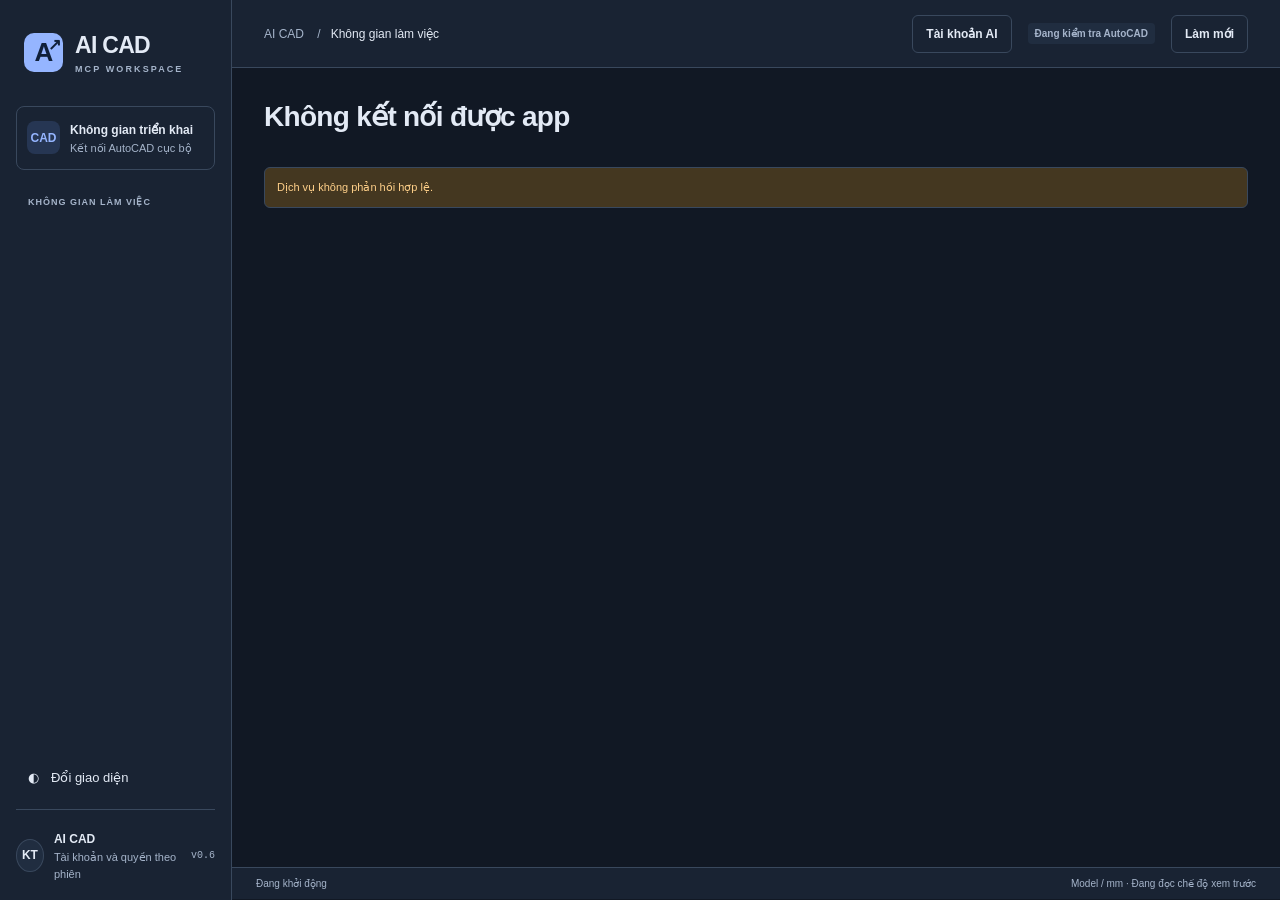
==== commit 875738e6: "Upgrade Axis 1.3.1, fix Manager ribbon, and add stable library IDs" ====
--- a/src/Desktop.Host/wwwroot/index.html
+++ b/src/Desktop.Host/wwwroot/index.html
@@ -1 +1 @@
-<!doctype html><html lang="vi"><head><meta charset="utf-8"><meta name="viewport" content="width=device-width,initial-scale=1"><title>AI CAD MCP</title><link rel="stylesheet" href="styles.css?v=0.16.1"></head><body class="theme-dark"><a class="skip" href="#main">Đến nội dung chính</a><div class="app"><aside class="sidebar"><div class="brand"><span class="brand-mark">A<span>↗</span></span><div>AI CAD<span class="brand-sub">MCP WORKSPACE</span></div></div><div class="project"><span class="project-icon">CAD</span><div><strong>Không gian triển khai</strong><small>Kết nối AutoCAD cục bộ</small></div></div><div class="eyebrow nav-label">KHÔNG GIAN LÀM VIỆC</div><nav id="nav" aria-label="Điều hướng chính"></nav><div class="sidebar-bottom"><div class="connection" id="connection"></div><button class="nav-item" id="theme">◐ <span>Đổi giao diện</span></button><div class="profile"><span class="avatar">KT</span><div><strong>AI CAD</strong><small>Tài khoản và quyền theo phiên</small></div><span class="version">v0.6</span></div></div></aside><div class="shell"><header class="topbar"><div class="breadcrumb">AI CAD <span>/</span><strong id="crumb">Không gian làm việc</strong></div><div class="top-actions"><button class="button" data-page="account">Tài khoản AI</button><span class="badge" id="cad-status">Đang kiểm tra AutoCAD</span><button class="button" id="refresh">Làm mới</button></div></header><main id="main" tabindex="-1"><p class="empty">Đang kết nối dịch vụ cục bộ…</p></main><footer class="statusbar"><span id="status">Đang khởi động</span><span id="preview-summary">Model / mm · Đang đọc chế độ xem trước</span></footer></div></div><div class="toast" id="toast" role="status" aria-live="polite" hidden></div><script src="app.js?v=0.6.2"></script><script src="chat.js?v=0.3.3"></script><script src="workspace.js?v=0.3.3"></script><script src="library-management.js?v=0.13.0"></script><script src="library.js?v=0.7.0"></script><script src="source.js?v=0.6.11"></script><script src="warehouse.js?v=0.5.0"></script><script src="drafting.js?v=0.6.1"></script><script src="library-tree.js?v=0.8.0"></script><script src="block-groups.js?v=0.10.0"></script><script src="layer-groups.js?v=0.9.0"></script><script src="hatch-management.js?v=0.15.0"></script><script src="hatch-library.js?v=0.16.1"></script><script src="style-library.js?v=0.13.0"></script><script src="library-browser.js?v=0.13.0"></script><script src="library-sync.js?v=1.1.0"></script><script src="block-replacement.js?v=1.0.0"></script></body></html>
+<!doctype html><html lang="vi"><head><meta charset="utf-8"><meta name="viewport" content="width=device-width,initial-scale=1"><title>AI CAD MCP</title><link rel="stylesheet" href="styles.css?v=0.16.1"></head><body class="theme-dark"><a class="skip" href="#main">Đến nội dung chính</a><div class="app"><aside class="sidebar"><div class="brand"><span class="brand-mark">A<span>↗</span></span><div>AI CAD<span class="brand-sub">MCP WORKSPACE</span></div></div><div class="project"><span class="project-icon">CAD</span><div><strong>Không gian triển khai</strong><small>Kết nối AutoCAD cục bộ</small></div></div><div class="eyebrow nav-label">KHÔNG GIAN LÀM VIỆC</div><nav id="nav" aria-label="Điều hướng chính"></nav><div class="sidebar-bottom"><div class="connection" id="connection"></div><button class="nav-item" id="theme">◐ <span>Đổi giao diện</span></button><div class="profile"><span class="avatar">KT</span><div><strong>AI CAD</strong><small>Tài khoản và quyền theo phiên</small></div><span class="version">v0.6</span></div></div></aside><div class="shell"><header class="topbar"><div class="breadcrumb">AI CAD <span>/</span><strong id="crumb">Không gian làm việc</strong></div><div class="top-actions"><button class="button" data-page="account">Tài khoản AI</button><span class="badge" id="cad-status">Đang kiểm tra AutoCAD</span><button class="button" id="refresh">Làm mới</button></div></header><main id="main" tabindex="-1"><p class="empty">Đang kết nối dịch vụ cục bộ…</p></main><footer class="statusbar"><span id="status">Đang khởi động</span><span id="preview-summary">Model / mm · Đang đọc chế độ xem trước</span></footer></div></div><div class="toast" id="toast" role="status" aria-live="polite" hidden></div><script src="app.js?v=0.6.2"></script><script src="chat.js?v=0.3.3"></script><script src="workspace.js?v=0.3.3"></script><script src="library-management.js?v=0.13.0"></script><script src="library.js?v=0.7.0"></script><script src="source.js?v=0.6.11"></script><script src="warehouse.js?v=0.5.0"></script><script src="drafting.js?v=0.6.1"></script><script src="library-tree.js?v=0.8.0"></script><script src="block-groups.js?v=0.10.0"></script><script src="layer-groups.js?v=0.9.0"></script><script src="hatch-management.js?v=0.15.0"></script><script src="hatch-library.js?v=0.17.1"></script><script src="style-library.js?v=0.14.1"></script><script src="library-identifiers.js?v=1.0.1"></script><script src="library-browser.js?v=0.14.1"></script><script src="library-sync.js?v=1.1.0"></script><script src="block-replacement.js?v=1.0.0"></script></body></html>
